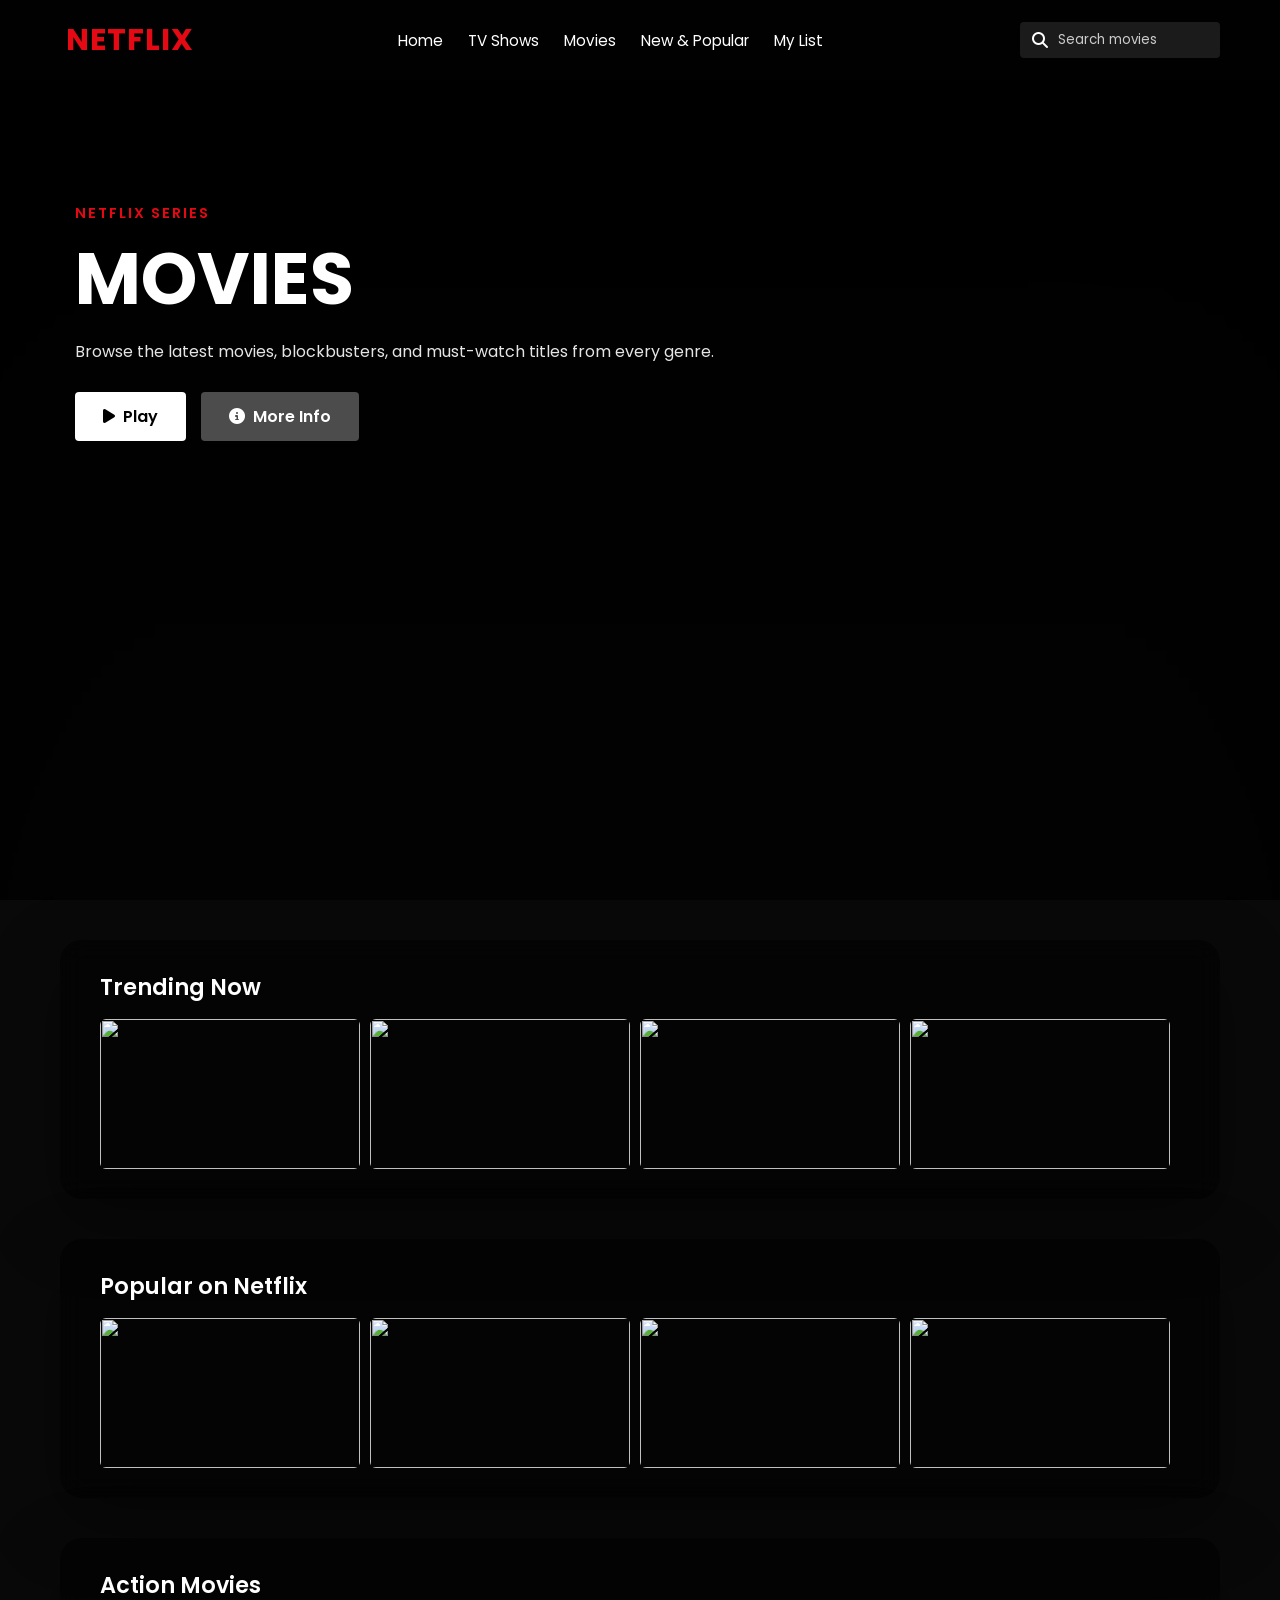
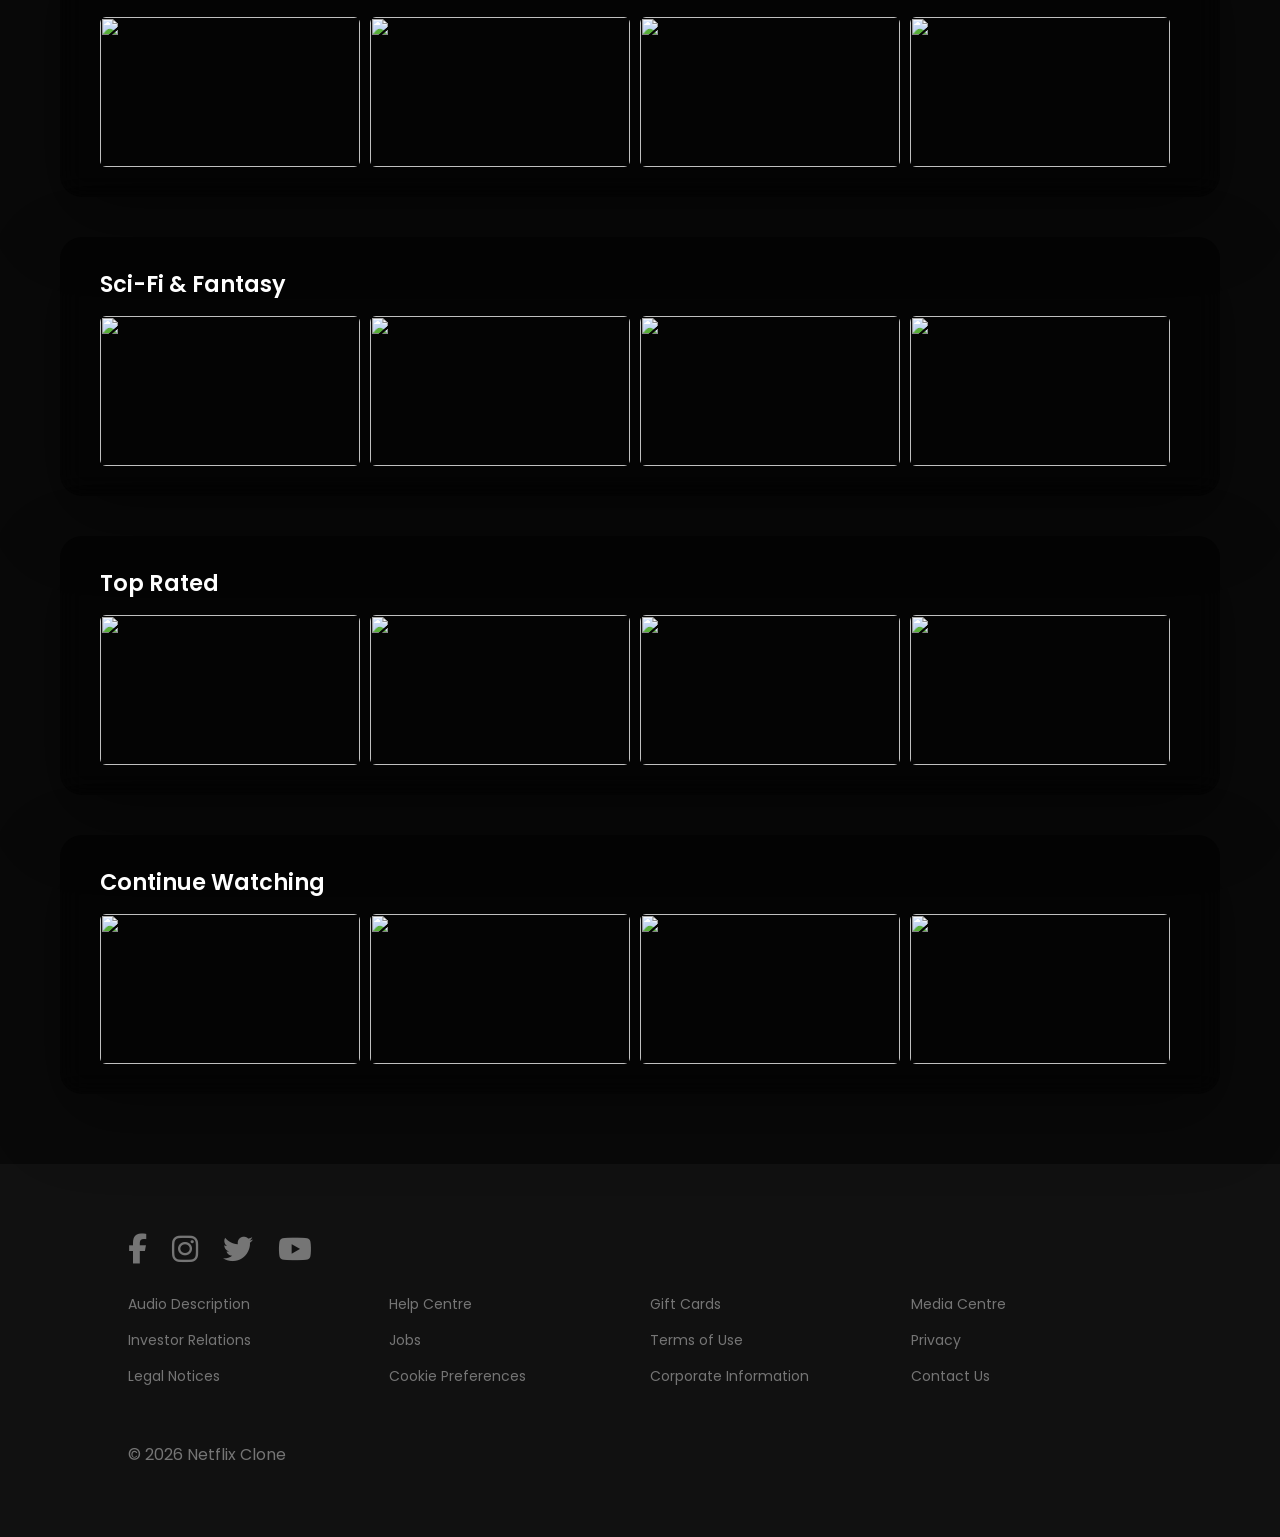
==== movies.html @ 44787efb "Commit" ====
<!DOCTYPE html>
<html lang="en">

<head>

<meta charset="UTF-8">
<meta name="viewport" content="width=device-width, initial-scale=1.0">

<title>TV Shows - Netflix</title>

<link rel="stylesheet" href="css/style.css">
<link rel="stylesheet" href="css/navbar.css">
<link rel="stylesheet" href="css/hero.css">
<link rel="stylesheet" href="css/carousel.css">
<link rel="stylesheet" href="css/footer.css">
<link rel="stylesheet" href="css/responsive.css">
<link rel="preconnect" href="https://fonts.googleapis.com">
<link rel="preconnect" href="https://fonts.gstatic.com" crossorigin>
<link href="https://fonts.googleapis.com/css2?family=Poppins:wght@300;400;500;600;700;800&display=swap" rel="stylesheet">
<link rel="stylesheet" href="https://cdnjs.cloudflare.com/ajax/libs/font-awesome/6.5.1/css/all.min.css">

</head>

<body>

<header class="navbar">

    <div class="logo">
        <a href="index.html">NETFLIX</a>
    </div>

    <ul class="nav-links">
        <li><a href="index.html">Home</a></li>
        <li><a href="shows.html">TV Shows</a></li>
        <li><a href="movies.html">Movies</a></li>
        <li><a href="new-popular.html">New & Popular</a></li>
        <li><a href="mylist.html">My List</a></li>
    </ul>

    <div class="nav-right">
        <div class="search-box">
            <i class="fas fa-search"></i>
            <input type="text" placeholder="Search movies">
        </div>
        <div class="hamburger" id="hamburger">☰</div>
    </div>

</header>

<div class="mobile-menu" id="mobileMenu">
    <a href="index.html">Home</a>
    <a href="shows.html">TV Shows</a>
    <a href="movies.html">Movies</a>
    <a href="new-popular.html">New & Popular</a>
    <a href="mylist.html">My List</a>
</div>

<section class="hero" id="hero" data-slider="true">

    <div class="hero-overlay"></div>

    <div class="hero-content">

        <span class="hero-tag">NETFLIX SERIES</span>

        <h1>MOVIES</h1>

        <p>Browse the latest movies, blockbusters, and must-watch titles from every genre.</p>

        <div class="hero-buttons">
            <button class="play-btn"><i class="fa-solid fa-play"></i>Play</button>
            <button class="info-btn"><i class="fa-solid fa-circle-info"></i>More Info</button>
        </div>

    </div>

</section>

<main id="sections"></main>

<footer class="footer">

<div class="footer-social">

<i class="fab fa-facebook-f"></i>
<i class="fab fa-instagram"></i>
<i class="fab fa-twitter"></i>
<i class="fab fa-youtube"></i>

</div>

<div class="footer-links">

<div>
<a href="#">Audio Description</a>
<a href="#">Investor Relations</a>
<a href="#">Legal Notices</a>
</div>

<div>
<a href="#">Help Centre</a>
<a href="#">Jobs</a>
<a href="#">Cookie Preferences</a>
</div>

<div>
<a href="#">Gift Cards</a>
<a href="#">Terms of Use</a>
<a href="#">Corporate Information</a>
</div>

<div>
<a href="#">Media Centre</a>
<a href="#">Privacy</a>
<a href="#">Contact Us</a>
</div>

</div>

<p>© 2026 Netflix Clone</p>

</footer>

<script src="js/pageData.js"></script>
<script src="js/carousel.js"></script>

</body>
</html>
---- css/style.css ----
/* =========================
GLOBAL RESET
========================= */

*{
    margin:0;
    padding:0;
    box-sizing:border-box;
    font-family:'Poppins',sans-serif;
}

html{
    scroll-behavior:smooth;
}

body{
    background:#090909;
    color:white;
    overflow-x:hidden;
    /* keep body padding equal to navbar height so there is no gap below the fixed nav */
    padding-top:80px;
}

/* =========================
ROOT VARIABLES
========================= */

:root{

    --netflix-red:#e50914;

    --black:#000000;

    --dark:#141414;

    --gray:#808080;

    --light-gray:#b3b3b3;

    --white:#ffffff;

}

/* =========================
COMMON BUTTONS
========================= */

button{
    border:none;
    cursor:pointer;
    transition:0.3s;
}

button:hover{
    opacity:0.9;
}

/* =========================
LINKS
========================= */

a{
    text-decoration:none;
    color:white;
}

/* =========================
LISTS
========================= */

ul{
    list-style:none;
}

/* =========================
IMAGES
========================= */

img{
    max-width:100%;
    display:block;
}

/* =========================
MAIN CONTENT
========================= */

main{
    position:relative;
    z-index:2;
}

/* =========================
FOOTER
========================= */

/* =========================
FOOTER
========================= */

.footer{
    background:#111;
    color:#757575;
    padding:70px 0 40px;
    margin-top:70px;
}

.footer-container{
    max-width:1000px;
    margin:0 auto;
    padding:0 40px;
}

.social-icons{
    display:flex;
    gap:25px;
    margin-bottom:35px;
}

.social-icons a{
    color:#fff;
    font-size:1.6rem;
    transition:.3s;
}

.social-icons a:hover{
    color:#e50914;
}

.footer-links{
    display:grid;
    grid-template-columns:repeat(4,1fr);
    gap:40px;
}

.footer-column{
    display:flex;
    flex-direction:column;
    gap:18px;
}

.footer-column a{
    color:#757575;
    text-decoration:none;
    font-size:0.9rem;
    transition:.3s;
}

.footer-column a:hover{
    color:#fff;
    text-decoration:underline;
}

.copyright{
    margin-top:45px;
    font-size:0.85rem;
    color:#757575;
}

/* =========================
RESPONSIVE FOOTER
========================= */

@media(max-width:768px){

    .footer-links{
        grid-template-columns:repeat(2,1fr);
        gap:25px;
    }

    .social-icons{
        justify-content:center;
    }

    .copyright{
        text-align:center;
    }

}

@media(max-width:480px){

    .footer-links{
        grid-template-columns:1fr;
    }

    .footer-container{
        padding:0 25px;
    }

}

/* =========================
SCROLLBAR
========================= */

::-webkit-scrollbar{
    width:8px;
}

::-webkit-scrollbar-track{
    background:#111;
}

::-webkit-scrollbar-thumb{
    background:#333;
    border-radius:20px;
}

::-webkit-scrollbar-thumb:hover{
    background:#555;
}
---- css/navbar.css ----
/* =========================
NAVBAR
========================= */

.navbar{

    position:fixed;

    top:0;
    left:0;

    width:100%;

    height:80px;

    padding:0 60px;

    display:flex;

    justify-content:space-between;

    align-items:center;

    z-index:1000;

    background:rgba(0,0,0,0.88);

    transition:0.3s ease;

}

/* Added by JS on scroll */

.navbar.scrolled{

    background:#000;

    box-shadow:0 2px 15px rgba(0,0,0,0.6);

}

/* =========================
LOGO
========================= */

.logo a{

    color:#e50914;

    font-size:1.9rem;

    font-weight:700;

    letter-spacing:1px;

    /* Make the logo fit the navbar height exactly to avoid overlap */
    display:inline-block;
    height:80px;
    line-height:80px;
    vertical-align:middle;
    padding:0 6px;
    box-sizing:border-box;

}

/* =========================
NAV LINKS
========================= */

.nav-links{

    display:flex;

    gap:25px;

    align-items:center;

}

.nav-links a{

    color:white;

    font-size:0.95rem;

    transition:0.3s;

}

.nav-links a:hover{

    color:#b3b3b3;

}

/* =========================
RIGHT SECTION
========================= */

.nav-right{

    display:flex;

    align-items:center;

    gap:20px;

}

/* =========================
SEARCH BOX
========================= */

.search-box{

    display:flex;

    align-items:center;

    gap:10px;

    background:rgba(255,255,255,0.1);

    padding:8px 12px;

    border-radius:4px;

}

.search-box i{

    color:white;

}

.search-box input{

    background:none;

    border:none;

    outline:none;

    color:white;

    width:150px;

}

.search-box input::placeholder{

    color:#ccc;

}

/* =========================
PROFILE
========================= */

.profile{

    position:relative;

    cursor:pointer;

}

.profile img{

    width:40px;

    height:40px;

    border-radius:4px;

}

/* =========================
DROPDOWN
========================= */

.dropdown{

    position:absolute;

    right:0;

    top:55px;

    width:150px;

    background:#181818;

    border-radius:4px;

    overflow:hidden;

    display:none;

}

.dropdown p{

    padding:12px 15px;

    cursor:pointer;

    transition:0.3s;

}

.dropdown p:hover{

    background:#333;

}

.profile:hover .dropdown{

    display:block;

}

/* =========================
HAMBURGER
========================= */

.hamburger{

    display:none;

    flex-direction:column;

    gap:5px;

    cursor:pointer;

}

.hamburger span{

    width:25px;

    height:3px;

    background:white;

    border-radius:10px;

}

/* =========================
MOBILE MENU
========================= */

.mobile-menu{

    position:fixed;

    top:80px;

    left:0;

    width:100%;

    background:#000;

    display:flex;

    flex-direction:column;

    overflow:hidden;

    max-height:0;

    transition:0.3s ease;

    z-index:999;

}

.mobile-menu.show{

    max-height:400px;

}

.mobile-menu a{

    padding:16px 24px;

    border-bottom:1px solid rgba(255,255,255,0.1);

}

.mobile-menu a:hover{

    background:#111;

}
---- css/hero.css ----
/* =========================
HERO SECTION
========================= */

.hero{

    position:relative;

    width:100%;

    min-height:calc(100vh - 80px);

    display:flex;

    align-items:flex-start;

    justify-content:flex-start;

    padding:90px 40px 60px;

    /* create a local stacking context so hero elements don't bleed into other sections */
    z-index:20;
    transform:translateZ(0);
    background-image:
        linear-gradient(
            rgba(0,0,0,0.94),
            rgba(0,0,0,0.70)
        ),
        url("https://images.unsplash.com/photo-1489599849927-2ee91cede3ba?auto=format&fit=crop&w=1920&q=80");
    background-size:cover;
    background-position:center;
    background-repeat:no-repeat;
    box-shadow: inset 0 120px 180px rgba(0,0,0,0.55);

}

/* =========================
CONTENT
========================= */

.hero-content{

    position:relative;

    z-index:3;

    max-width:650px;

}

/* left-align hero content for section pages */
.hero-content{
    margin-left:35px;
    padding-top:30px;
    max-width:720px;
}

/* =========================
TAG
========================= */

.hero-tag{

    display:inline-block;

    color:#e50914;

    font-size:0.9rem;

    font-weight:600;

    letter-spacing:2px;

    margin-bottom:15px;

}

/* =========================
TITLE
========================= */

.hero-content h1{

    font-size:4.5rem;

    font-weight:700;

    margin-bottom:20px;

    line-height:1.1;

}

/* =========================
DESCRIPTION
========================= */

.hero-content p{

    font-size:1rem;

    line-height:1.8;

    color:#e5e5e5;

    margin-bottom:25px;

}

/* =========================
BUTTONS
========================= */

.hero-buttons{

    display:flex;

    gap:15px;

}

/* =========================
PLAY BUTTON
========================= */

.play-btn{

    background:white;

    color:black;

    padding:12px 28px;

    border-radius:4px;

    font-size:1rem;

    font-weight:600;

}

.play-btn:hover{

    background:#ddd;

}

/* =========================
INFO BUTTON
========================= */

.info-btn{

    background:rgba(109,109,110,0.7);

    color:white;

    padding:12px 28px;

    border-radius:4px;

    font-size:1rem;

    font-weight:600;

}

.info-btn:hover{

    background:rgba(109,109,110,0.5);

}

/* =========================
BUTTON ICONS
========================= */

.play-btn i,
.info-btn i{

    margin-right:8px;

}
/* =========================
HERO SLIDER TRANSITION
========================= */

.hero{
    transition:
    background-image 1s ease-in-out;
}

.page-banner{
    min-height:calc(100vh - 80px);
    display:flex;
    align-items:flex-end;
    padding:180px 60px 40px;
    color:#ffffff;
}
---- css/carousel.css ----
/* =========================
MOVIE SECTIONS
========================= */

.movie-section{

    padding:20px 60px;

    margin-top:10px;

}

.movie-section h2{

    font-size:1.4rem;

    margin-bottom:15px;

    font-weight:600;

}

/* =========================
CAROUSEL WRAPPER
========================= */

.carousel-wrapper{

    position:relative;

}

/* =========================
CAROUSEL
========================= */

.carousel{

    display:flex;

    gap:10px;

    overflow-x:auto;

    scroll-behavior:smooth;

    scrollbar-width:none;

}

.carousel::-webkit-scrollbar{

    display:none;

}

/* =========================
MOVIE CARD
========================= */

.card{

    position:relative;

    min-width:260px;

    height:150px;

    border-radius:6px;

    overflow:hidden;

    cursor:pointer;

    transition:0.3s ease;

    flex-shrink:0;

}

.card img{

    width:100%;

    height:100%;

    object-fit:cover;

}

/* =========================
NETFLIX HOVER EFFECT
========================= */

.card:hover{

    transform:scale(1.12);

    z-index:20;

    box-shadow:
    0 10px 30px rgba(0,0,0,0.8);

}

/* =========================
MOVIE TITLE OVERLAY
========================= */

.movie-title{

    position:absolute;

    bottom:0;

    left:0;

    width:100%;

    padding:12px;

    background:
    linear-gradient(
        transparent,
        rgba(0,0,0,0.95)
    );

    font-size:0.9rem;

    font-weight:600;

    opacity:0;

    transition:0.3s ease;

}

.card:hover .movie-title{

    opacity:1;

}

/* =========================
SCROLL BUTTONS
========================= */

.scroll-btn{

    position:absolute;

    top:0;

    width:55px;

    height:100%;

    border:none;

    color:white;

    font-size:2rem;

    background:
    rgba(0,0,0,0.6);

    cursor:pointer;

    z-index:30;

    opacity:0;

    transition:0.3s ease;

}

.carousel-wrapper:hover .scroll-btn{

    opacity:1;

}

/* =========================
LEFT BUTTON
========================= */

.left{

    left:0;

}

/* =========================
RIGHT BUTTON
========================= */

.right{

    right:0;

}

/* =========================
BUTTON HOVER
========================= */

.scroll-btn:hover{

    background:
    rgba(0,0,0,0.9);

}

/* =========================
MOVIE CONTAINER
========================= */

#movie-sections{

    /* ensure movie sections flow after the hero, avoid pulling them upward */
    margin-top:0;

    position:relative;

    z-index:5;

    background:#060606;
    padding-bottom:80px;

}

.movie-section{
    /* add extra spacing between rows to avoid visual collisions during scroll */
    margin:40px 60px;
    padding:30px 40px;
    background:rgba(0,0,0,0.55);
    border-radius:22px;
    backdrop-filter: blur(12px);
    box-shadow:0 24px 70px rgba(0,0,0,0.35);
}
---- css/footer.css ----
.footer{

padding:70px 10%;
background:#111;
color:#757575;

}

.footer-social{

display:flex;
gap:25px;
font-size:30px;
margin-bottom:30px;

}

.footer-links{

display:grid;
grid-template-columns:repeat(4,1fr);
gap:20px;

}

.footer-links div{

display:flex;
flex-direction:column;

}

.footer-links a{

color:#757575;
text-decoration:none;
margin-bottom:15px;
font-size:14px;

}

.footer-links a:hover{

text-decoration:underline;

}

.footer p{

margin-top:40px;

}
---- css/responsive.css ----
/* =========================
LARGE LAPTOPS
========================= */

@media(max-width:1200px){

    .navbar{
        padding:0 40px;
    }

    .hero{
        padding:0 40px;
    }

    .movie-section{
        padding:20px 40px;
    }

    .card{
        min-width:240px;
        height:140px;
    }

}

/* =========================
LAPTOPS
========================= */

@media(max-width:992px){

    .hero-content h1{
        font-size:3.5rem;
    }

    .hero-content p{
        max-width:550px;
    }

    .card{
        min-width:220px;
        height:130px;
    }

}

/* Remove the left offset on narrower screens so hero centers correctly */
@media(max-width:992px){
    .hero{
        padding:120px 40px 40px;
    }
    .hero-content{
        margin-left:0;
        max-width:90%;
        padding-top:0;
    }
}

/* =========================
TABLETS
========================= */

@media(max-width:768px){

    /* NAVBAR */

    .nav-links{
        display:none;
    }

    .search-box{
        display:none;
    }

    .hamburger{
        display:flex;
    }

    .navbar{
        padding:0 20px;
    }

    /* HERO */

    .hero{
        padding:120px 20px 40px;
    }

    .hero-content{
        max-width:90%;
        margin-left:0;
    }

    .hero-content h1{
        font-size:3rem;
    }

    .hero-content p{
        font-size:0.95rem;
    }

    /* CAROUSEL */

    .movie-section{
        padding:20px;
    }

    .card{
        min-width:200px;
        height:120px;
    }

    .scroll-btn{
        width:45px;
    }

}

/* =========================
MOBILE
========================= */

@media(max-width:576px){

    .logo a{
        font-size:1.6rem;
    }

    .hero-content h1{
        font-size:2.4rem;
    }

    .hero-content p{
        font-size:0.9rem;
        line-height:1.6;
    }

    .hero-buttons{
        flex-wrap:wrap;
    }

    .play-btn,
    .info-btn{
        padding:10px 20px;
        font-size:0.9rem;
    }

    .card{
        min-width:180px;
        height:110px;
    }

}

/* =========================
SMALL MOBILE
========================= */

@media(max-width:400px){

    .navbar{
        height:70px;
    }

    .mobile-menu{
        top:70px;
    }

    .hero-content h1{
        font-size:2rem;
    }

    .hero-tag{
        font-size:0.8rem;
    }

    .card{
        min-width:160px;
        height:100px;
    }

    .movie-section h2{
        font-size:1.1rem;
    }

}
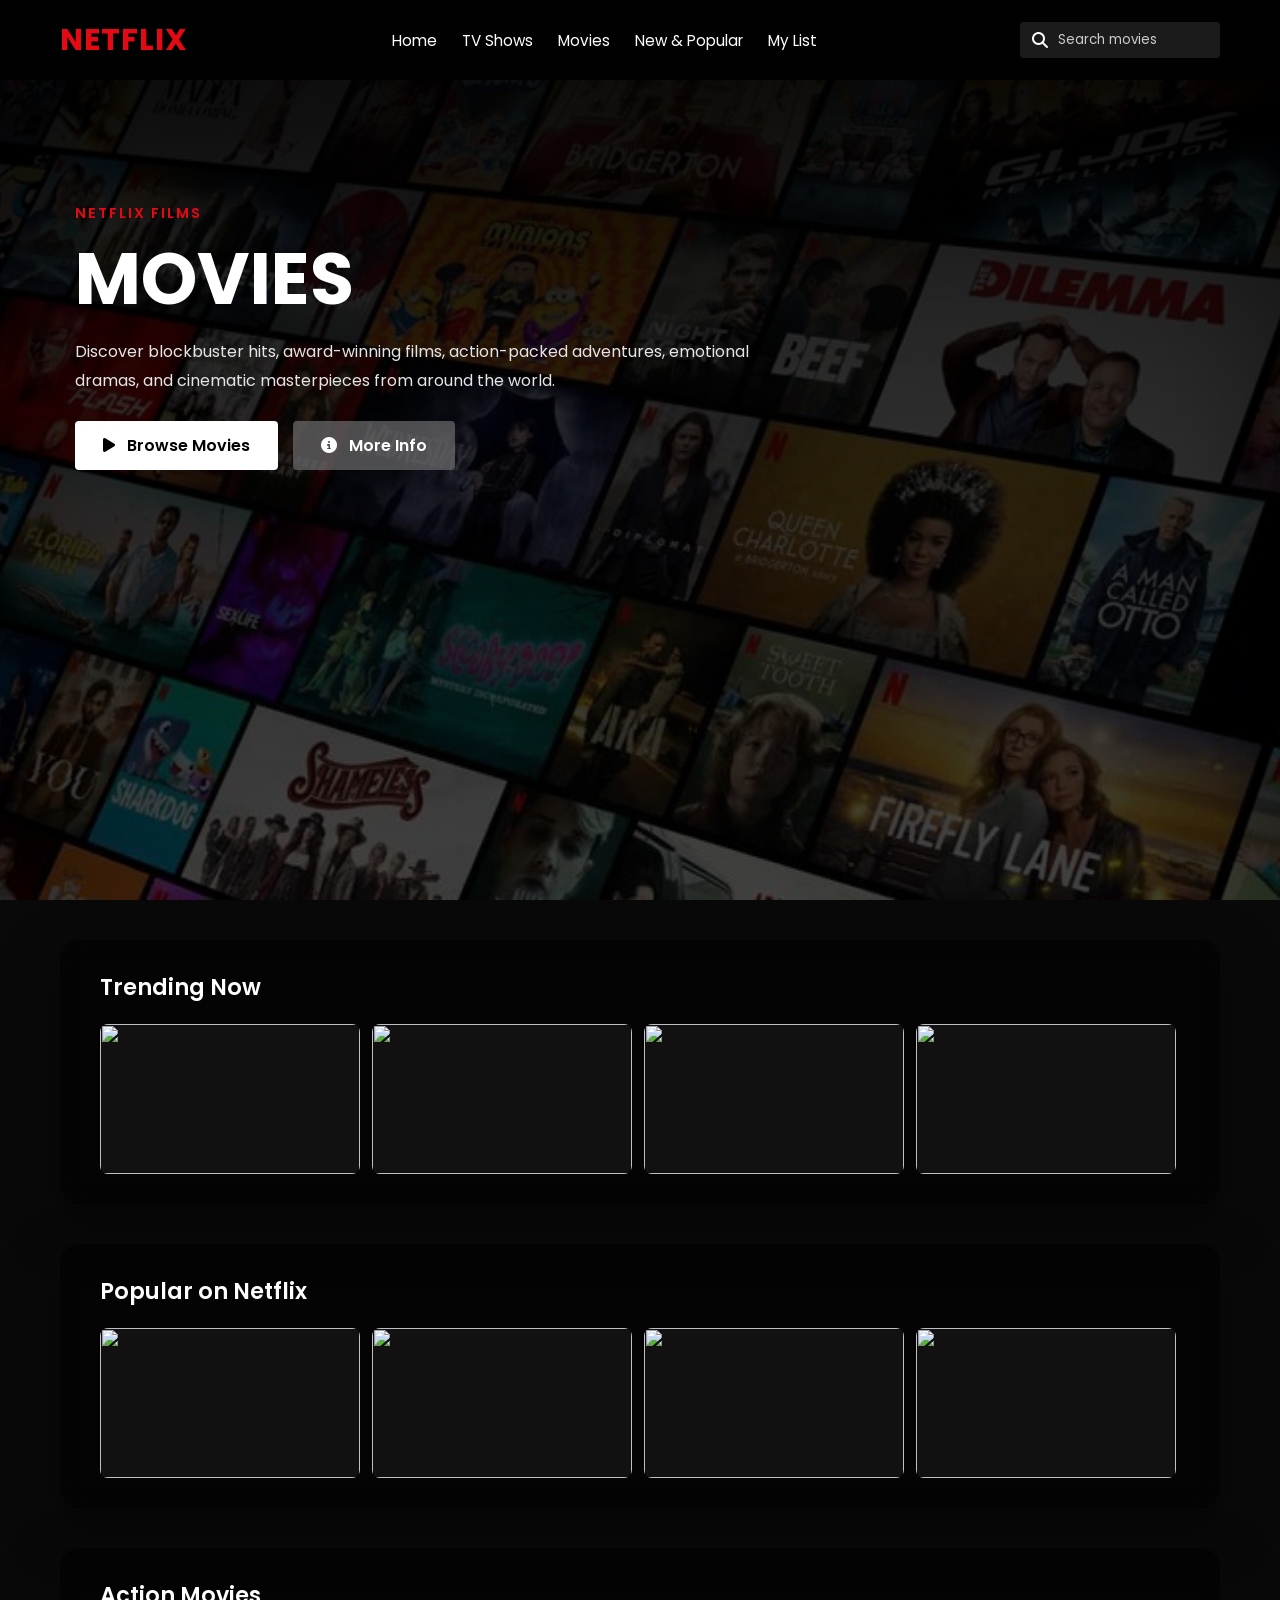
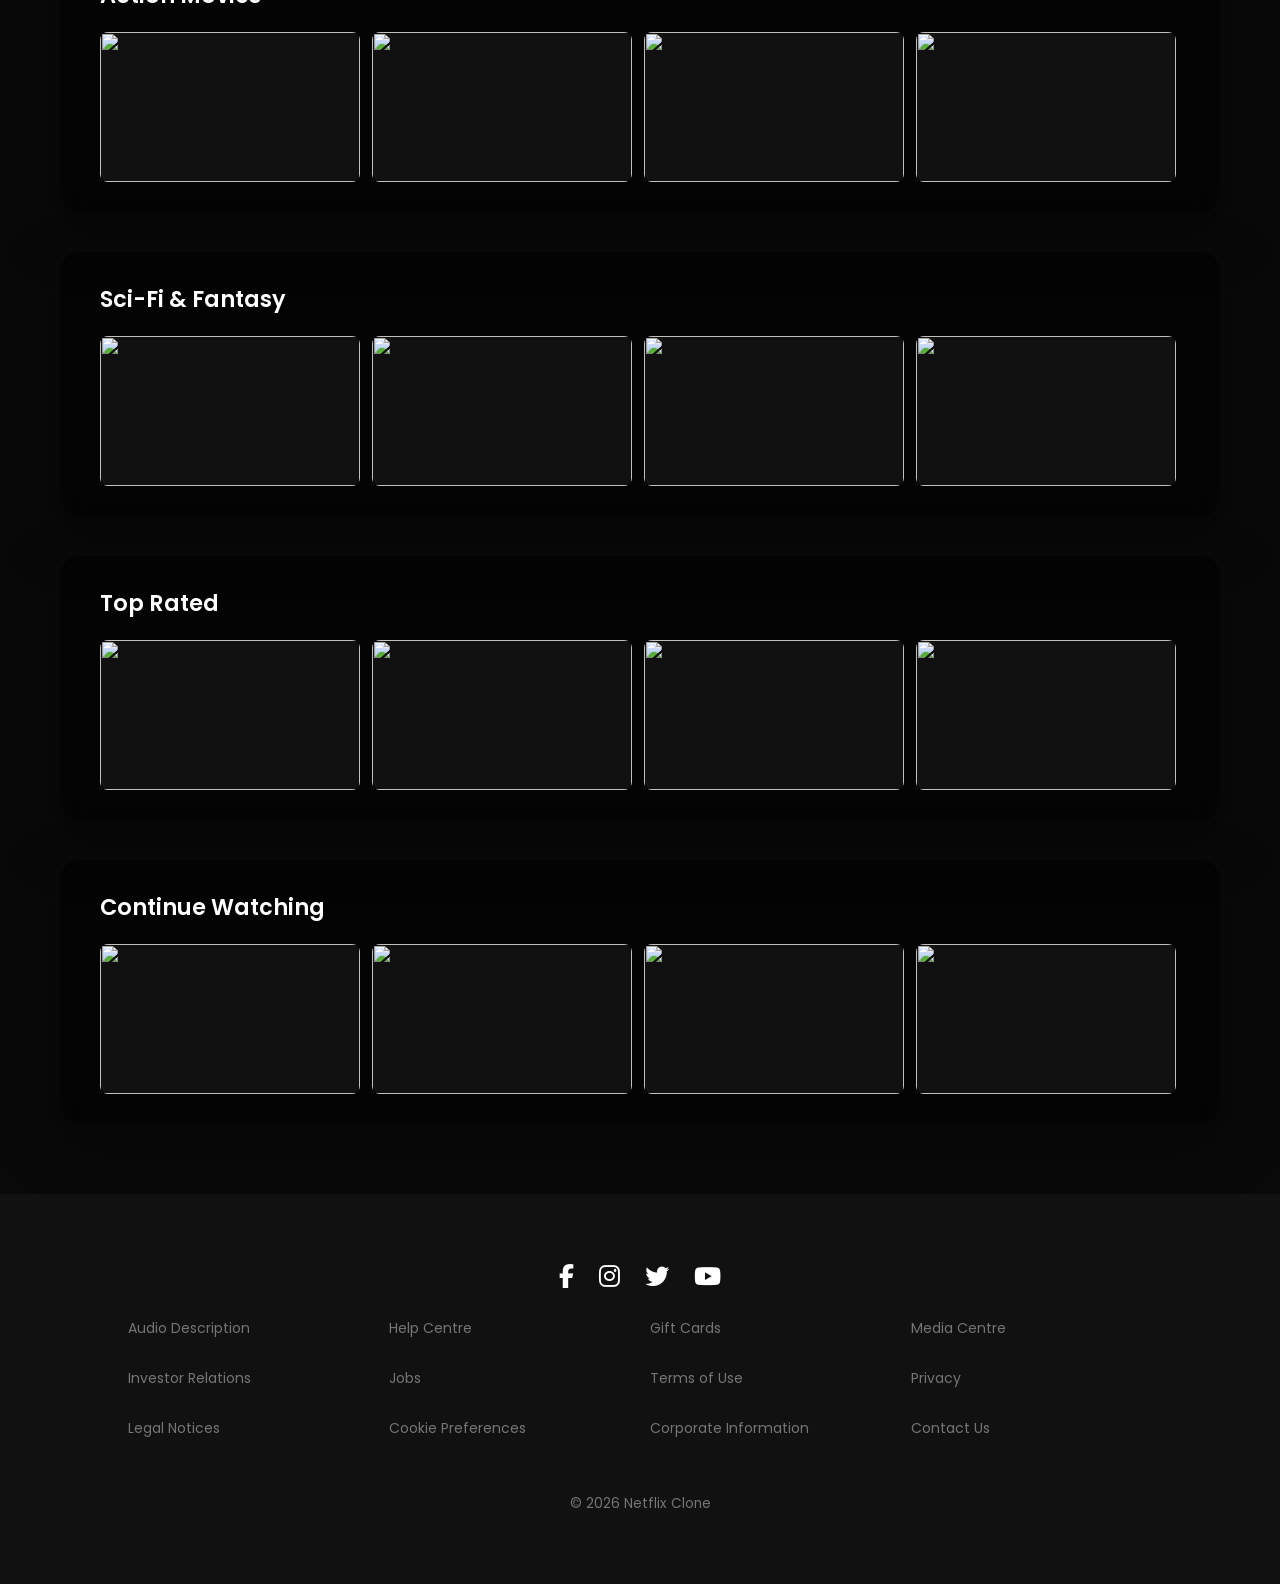
==== commit f6b5ed69: "Commit" ====
--- a/movies.html
+++ b/movies.html
@@ -54,22 +54,42 @@
     <a href="new-popular.html">New & Popular</a>
     <a href="mylist.html">My List</a>
 </div>
-
-<section class="hero" id="hero" data-slider="true">
-
-    <div class="hero-overlay"></div>
+<section
+    class="hero"
+    id="hero"
+    style="
+    background-image:
+    linear-gradient(
+        rgba(0,0,0,.85),
+        rgba(0,0,0,.65)
+    ),
+    url('images/movies-banner.jpg');
+">
 
     <div class="hero-content">
 
-        <span class="hero-tag">NETFLIX SERIES</span>
+        <span class="hero-tag">NETFLIX FILMS</span>
 
         <h1>MOVIES</h1>
 
-        <p>Browse the latest movies, blockbusters, and must-watch titles from every genre.</p>
+        <p>
+            Discover blockbuster hits, award-winning films,
+            action-packed adventures, emotional dramas,
+            and cinematic masterpieces from around the world.
+        </p>
 
         <div class="hero-buttons">
-            <button class="play-btn"><i class="fa-solid fa-play"></i>Play</button>
-            <button class="info-btn"><i class="fa-solid fa-circle-info"></i>More Info</button>
+
+            <button class="play-btn">
+                <i class="fa-solid fa-play"></i>
+                Browse Movies
+            </button>
+
+            <button class="info-btn">
+                <i class="fa-solid fa-circle-info"></i>
+                More Info
+            </button>
+
         </div>
 
     </div>
@@ -123,6 +143,6 @@
 
 <script src="js/pageData.js"></script>
 <script src="js/carousel.js"></script>
-
+<script src="js/app.js"></script>
 </body>
 </html>
--- a/css/style.css
+++ b/css/style.css
@@ -9,204 +9,290 @@
     font-family:'Poppins',sans-serif;
 }
 
+:root{
+
+    --netflix-red:#e50914;
+
+    --black:#000000;
+
+    --dark:#141414;
+
+    --gray:#808080;
+
+    --light-gray:#b3b3b3;
+
+    --white:#ffffff;
+
+}
+
+/* =========================
+HTML & BODY
+========================= */
+
 html{
+
     scroll-behavior:smooth;
+
 }
 
 body{
+
     background:#090909;
-    color:white;
+
+    color:white;
+
     overflow-x:hidden;
-    /* keep body padding equal to navbar height so there is no gap below the fixed nav */
+
     padding-top:80px;
-}
-
-/* =========================
-ROOT VARIABLES
-========================= */
-
-:root{
-
-    --netflix-red:#e50914;
-
-    --black:#000000;
-
-    --dark:#141414;
-
-    --gray:#808080;
-
-    --light-gray:#b3b3b3;
-
-    --white:#ffffff;
-
-}
-
-/* =========================
-COMMON BUTTONS
-========================= */
+
+    min-height:100vh;
+
+}
+
+/* =========================
+COMMON ELEMENTS
+========================= */
+
+a{
+
+    text-decoration:none;
+
+    color:white;
+
+}
+
+ul{
+
+    list-style:none;
+
+}
+
+img{
+
+    max-width:100%;
+
+    display:block;
+
+}
 
 button{
+
     border:none;
+
     cursor:pointer;
-    transition:0.3s;
+
+    transition:0.3s ease;
+
 }
 
 button:hover{
+
     opacity:0.9;
-}
-
-/* =========================
-LINKS
-========================= */
-
-a{
-    text-decoration:none;
-    color:white;
-}
-
-/* =========================
-LISTS
-========================= */
-
-ul{
-    list-style:none;
-}
-
-/* =========================
-IMAGES
-========================= */
-
-img{
-    max-width:100%;
-    display:block;
-}
-
-/* =========================
-MAIN CONTENT
-========================= */
+
+}
 
 main{
+
     position:relative;
+
     z-index:2;
+
 }
 
 /* =========================
 FOOTER
 ========================= */
 
-/* =========================
-FOOTER
-========================= */
-
 .footer{
+
     background:#111;
+
     color:#757575;
-    padding:70px 0 40px;
+
+    padding:70px 40px 40px;
+
     margin-top:70px;
-}
-
-.footer-container{
-    max-width:1000px;
-    margin:0 auto;
-    padding:0 40px;
-}
-
-.social-icons{
+
+}
+
+.footer-social{
+
     display:flex;
+
     gap:25px;
+
+    justify-content:center;
+
     margin-bottom:35px;
-}
-
-.social-icons a{
-    color:#fff;
-    font-size:1.6rem;
-    transition:.3s;
-}
-
-.social-icons a:hover{
-    color:#e50914;
+
+}
+
+.footer-social i{
+
+    font-size:1.5rem;
+
+    color:white;
+
+    cursor:pointer;
+
+    transition:0.3s ease;
+
+}
+
+.footer-social i:hover{
+
+    color:var(--netflix-red);
+
 }
 
 .footer-links{
+
     display:grid;
+
     grid-template-columns:repeat(4,1fr);
-    gap:40px;
-}
-
-.footer-column{
+
+    gap:30px;
+
+    max-width:1200px;
+
+    margin:0 auto 30px auto;
+
+}
+
+.footer-links div{
+
     display:flex;
+
     flex-direction:column;
-    gap:18px;
-}
-
-.footer-column a{
+
+    gap:14px;
+
+}
+
+.footer-links a{
+
     color:#757575;
-    text-decoration:none;
+
     font-size:0.9rem;
-    transition:.3s;
-}
-
-.footer-column a:hover{
-    color:#fff;
+
+    transition:0.3s ease;
+
+}
+
+.footer-links a:hover{
+
+    color:white;
+
     text-decoration:underline;
-}
-
-.copyright{
-    margin-top:45px;
+
+}
+
+.footer p{
+
+    text-align:center;
+
     font-size:0.85rem;
+
     color:#757575;
-}
-
-/* =========================
-RESPONSIVE FOOTER
+
+}
+
+/* =========================
+SCROLLBAR
+========================= */
+
+::-webkit-scrollbar{
+
+    width:8px;
+
+}
+
+::-webkit-scrollbar-track{
+
+    background:#111;
+
+}
+
+::-webkit-scrollbar-thumb{
+
+    background:#333;
+
+    border-radius:20px;
+
+}
+
+::-webkit-scrollbar-thumb:hover{
+
+    background:#555;
+
+}
+
+/* =========================
+TABLET
+========================= */
+
+@media(max-width:992px){
+
+    .footer-links{
+
+        grid-template-columns:repeat(2,1fr);
+
+    }
+
+}
+
+/* =========================
+MOBILE
 ========================= */
 
 @media(max-width:768px){
 
+    body{
+
+        padding-top:70px;
+
+    }
+
+    .footer{
+
+        padding:50px 20px 30px;
+
+    }
+
     .footer-links{
+
         grid-template-columns:repeat(2,1fr);
-        gap:25px;
-    }
-
-    .social-icons{
-        justify-content:center;
-    }
-
-    .copyright{
+
+        gap:20px;
+
+    }
+
+    .footer-social{
+
+        gap:20px;
+
+    }
+
+}
+
+/* =========================
+SMALL MOBILE
+========================= */
+
+@media(max-width:480px){
+
+    .footer-links{
+
+        grid-template-columns:1fr;
+
         text-align:center;
-    }
-
-}
-
-@media(max-width:480px){
-
-    .footer-links{
-        grid-template-columns:1fr;
-    }
-
-    .footer-container{
-        padding:0 25px;
-    }
-
-}
-
-/* =========================
-SCROLLBAR
-========================= */
-
-::-webkit-scrollbar{
-    width:8px;
-}
-
-::-webkit-scrollbar-track{
-    background:#111;
-}
-
-::-webkit-scrollbar-thumb{
-    background:#333;
-    border-radius:20px;
-}
-
-::-webkit-scrollbar-thumb:hover{
-    background:#555;
+
+    }
+
+    .footer-links div{
+
+        align-items:center;
+
+    }
+
 }
--- a/css/navbar.css
+++ b/css/navbar.css
@@ -21,280 +21,378 @@
 
     align-items:center;
 
+    background:rgba(0,0,0,0.88);
+
+    transition:0.3s ease;
+
     z-index:1000;
 
-    background:rgba(0,0,0,0.88);
+    box-sizing:border-box;
+
+}
+
+.navbar.scrolled{
+
+    background:#000;
+
+    box-shadow:0 2px 15px rgba(0,0,0,0.6);
+
+}
+
+/* =========================
+LOGO
+========================= */
+
+.logo{
+
+    display:flex;
+
+    align-items:center;
+
+}
+
+.logo a{
+
+    color:#e50914;
+
+    font-size:1.9rem;
+
+    font-weight:700;
+
+    letter-spacing:1px;
+
+    text-decoration:none;
+
+    height:80px;
+
+    line-height:80px;
+
+    display:block;
+
+}
+
+/* =========================
+NAV LINKS
+========================= */
+
+.nav-links{
+
+    display:flex;
+
+    align-items:center;
+
+    gap:25px;
+
+    list-style:none;
+
+}
+
+.nav-links a{
+
+    color:white;
+
+    text-decoration:none;
+
+    font-size:0.95rem;
 
     transition:0.3s ease;
 
 }
 
-/* Added by JS on scroll */
-
-.navbar.scrolled{
+.nav-links a:hover{
+
+    color:#b3b3b3;
+
+}
+
+/* =========================
+RIGHT SECTION
+========================= */
+
+.nav-right{
+
+    display:flex;
+
+    align-items:center;
+
+    gap:20px;
+
+}
+
+/* =========================
+SEARCH BOX
+========================= */
+
+.search-box{
+
+    display:flex;
+
+    align-items:center;
+
+    gap:10px;
+
+    background:rgba(255,255,255,0.1);
+
+    padding:8px 12px;
+
+    border-radius:4px;
+
+}
+
+.search-box i{
+
+    color:white;
+
+}
+
+.search-box input{
+
+    width:150px;
+
+    background:none;
+
+    border:none;
+
+    outline:none;
+
+    color:white;
+
+}
+
+.search-box input::placeholder{
+
+    color:#cccccc;
+
+}
+
+/* =========================
+PROFILE
+========================= */
+
+.profile{
+
+    position:relative;
+
+    cursor:pointer;
+
+}
+
+.profile img{
+
+    width:40px;
+
+    height:40px;
+
+    border-radius:4px;
+
+}
+
+/* =========================
+DROPDOWN
+========================= */
+
+.dropdown{
+
+    position:absolute;
+
+    top:55px;
+
+    right:0;
+
+    width:150px;
+
+    background:#181818;
+
+    border-radius:4px;
+
+    overflow:hidden;
+
+    display:none;
+
+}
+
+.dropdown p{
+
+    padding:12px 15px;
+
+    cursor:pointer;
+
+    transition:0.3s ease;
+
+}
+
+.dropdown p:hover{
+
+    background:#333;
+
+}
+
+.profile:hover .dropdown{
+
+    display:block;
+
+}
+
+/* =========================
+HAMBURGER
+========================= */
+
+.hamburger{
+
+    display:none;
+
+    align-items:center;
+
+    justify-content:center;
+
+    color:white;
+
+    font-size:32px;
+
+    cursor:pointer;
+
+    user-select:none;
+
+    z-index:3000;
+
+}
+
+/* =========================
+MOBILE MENU
+========================= */
+
+.mobile-menu{
+
+    position:fixed;
+
+    top:80px;
+
+    left:0;
+
+    width:100%;
 
     background:#000;
 
-    box-shadow:0 2px 15px rgba(0,0,0,0.6);
-
-}
-
-/* =========================
-LOGO
-========================= */
-
-.logo a{
-
-    color:#e50914;
-
-    font-size:1.9rem;
-
-    font-weight:700;
-
-    letter-spacing:1px;
-
-    /* Make the logo fit the navbar height exactly to avoid overlap */
-    display:inline-block;
-    height:80px;
-    line-height:80px;
-    vertical-align:middle;
-    padding:0 6px;
-    box-sizing:border-box;
-
-}
-
-/* =========================
-NAV LINKS
-========================= */
-
-.nav-links{
-
-    display:flex;
-
-    gap:25px;
-
-    align-items:center;
-
-}
-
-.nav-links a{
-
-    color:white;
-
-    font-size:0.95rem;
-
-    transition:0.3s;
-
-}
-
-.nav-links a:hover{
-
-    color:#b3b3b3;
-
-}
-
-/* =========================
-RIGHT SECTION
-========================= */
-
-.nav-right{
-
-    display:flex;
-
-    align-items:center;
-
-    gap:20px;
-
-}
-
-/* =========================
-SEARCH BOX
-========================= */
-
-.search-box{
-
-    display:flex;
-
-    align-items:center;
-
-    gap:10px;
-
-    background:rgba(255,255,255,0.1);
-
-    padding:8px 12px;
-
-    border-radius:4px;
-
-}
-
-.search-box i{
-
-    color:white;
-
-}
-
-.search-box input{
-
-    background:none;
-
-    border:none;
-
-    outline:none;
-
-    color:white;
-
-    width:150px;
-
-}
-
-.search-box input::placeholder{
-
-    color:#ccc;
-
-}
-
-/* =========================
-PROFILE
-========================= */
-
-.profile{
-
-    position:relative;
-
-    cursor:pointer;
-
-}
-
-.profile img{
-
-    width:40px;
-
-    height:40px;
-
-    border-radius:4px;
-
-}
-
-/* =========================
-DROPDOWN
-========================= */
-
-.dropdown{
-
-    position:absolute;
-
-    right:0;
-
-    top:55px;
-
-    width:150px;
-
-    background:#181818;
-
-    border-radius:4px;
+    display:flex;
+
+    flex-direction:column;
+
+    max-height:0;
 
     overflow:hidden;
 
-    display:none;
-
-}
-
-.dropdown p{
-
-    padding:12px 15px;
-
-    cursor:pointer;
-
-    transition:0.3s;
-
-}
-
-.dropdown p:hover{
-
-    background:#333;
-
-}
-
-.profile:hover .dropdown{
-
-    display:block;
-
-}
-
-/* =========================
-HAMBURGER
-========================= */
-
-.hamburger{
-
-    display:none;
-
-    flex-direction:column;
-
-    gap:5px;
-
-    cursor:pointer;
-
-}
-
-.hamburger span{
-
-    width:25px;
-
-    height:3px;
-
-    background:white;
-
-    border-radius:10px;
-
-}
-
-/* =========================
-MOBILE MENU
-========================= */
-
-.mobile-menu{
-
-    position:fixed;
-
-    top:80px;
-
-    left:0;
-
-    width:100%;
-
-    background:#000;
-
-    display:flex;
-
-    flex-direction:column;
-
-    overflow:hidden;
-
-    max-height:0;
+    transition:max-height 0.3s ease;
+
+    z-index:2999;
+
+}
+
+.mobile-menu.show{
+
+    max-height:500px;
+
+}
+
+.mobile-menu a{
+
+    color:white;
+
+    text-decoration:none;
+
+    padding:18px 24px;
+
+    border-bottom:1px solid rgba(255,255,255,0.1);
 
     transition:0.3s ease;
 
-    z-index:999;
-
-}
-
-.mobile-menu.show{
-
-    max-height:400px;
-
-}
-
-.mobile-menu a{
-
-    padding:16px 24px;
-
-    border-bottom:1px solid rgba(255,255,255,0.1);
-
 }
 
 .mobile-menu a:hover{
 
     background:#111;
 
+}
+
+/* =========================
+TABLET
+========================= */
+
+@media(max-width:992px){
+
+    .navbar{
+
+        padding:0 40px;
+
+    }
+
+}
+
+/* =========================
+MOBILE
+========================= */
+
+@media(max-width:768px){
+
+    .navbar{
+
+        height:70px;
+
+        padding:0 15px;
+
+    }
+
+    .logo a{
+
+        height:70px;
+
+        line-height:70px;
+
+        font-size:1.8rem;
+
+    }
+
+    .nav-links{
+
+        display:none;
+
+    }
+
+    .search-box{
+
+        display:none;
+
+    }
+
+    .hamburger{
+
+        display:flex;
+
+    }
+
+    .mobile-menu{
+
+        top:70px;
+
+    }
+
+}
+
+/* =========================
+SMALL MOBILE
+========================= */
+
+@media(max-width:400px){
+
+    .logo a{
+
+        font-size:1.6rem;
+
+    }
+
+    .hamburger{
+
+        font-size:28px;
+
+    }
+
 }
--- a/css/carousel.css
+++ b/css/carousel.css
@@ -1,12 +1,36 @@
 /* =========================
-MOVIE SECTIONS
+MOVIE CONTAINER
+========================= */
+
+#movie-sections{
+
+    position:relative;
+
+    z-index:5;
+
+    background:#060606;
+
+    padding-bottom:80px;
+
+}
+
+/* =========================
+MOVIE SECTION
 ========================= */
 
 .movie-section{
 
-    padding:20px 60px;
-
-    margin-top:10px;
+    margin:40px 60px;
+
+    padding:30px 40px;
+
+    background:rgba(0,0,0,0.55);
+
+    border-radius:20px;
+
+    backdrop-filter:blur(12px);
+
+    box-shadow:0 20px 60px rgba(0,0,0,0.35);
 
 }
 
@@ -14,10 +38,10 @@
 
     font-size:1.4rem;
 
-    margin-bottom:15px;
-
     font-weight:600;
 
+    margin-bottom:20px;
+
 }
 
 /* =========================
@@ -38,7 +62,7 @@
 
     display:flex;
 
-    gap:10px;
+    gap:12px;
 
     overflow-x:auto;
 
@@ -64,9 +88,11 @@
 
     min-width:260px;
 
+    width:260px;
+
     height:150px;
 
-    border-radius:6px;
+    border-radius:8px;
 
     overflow:hidden;
 
@@ -76,6 +102,8 @@
 
     flex-shrink:0;
 
+    background:#111;
+
 }
 
 .card img{
@@ -94,17 +122,17 @@
 
 .card:hover{
 
-    transform:scale(1.12);
+    transform:scale(1.08);
 
     z-index:20;
 
     box-shadow:
-    0 10px 30px rgba(0,0,0,0.8);
-
-}
-
-/* =========================
-MOVIE TITLE OVERLAY
+        0 12px 30px rgba(0,0,0,0.8);
+
+}
+
+/* =========================
+MOVIE TITLE
 ========================= */
 
 .movie-title{
@@ -120,10 +148,10 @@
     padding:12px;
 
     background:
-    linear-gradient(
-        transparent,
-        rgba(0,0,0,0.95)
-    );
+        linear-gradient(
+            transparent,
+            rgba(0,0,0,0.95)
+        );
 
     font-size:0.9rem;
 
@@ -161,8 +189,7 @@
 
     font-size:2rem;
 
-    background:
-    rgba(0,0,0,0.6);
+    background:rgba(0,0,0,0.6);
 
     cursor:pointer;
 
@@ -180,61 +207,128 @@
 
 }
 
-/* =========================
-LEFT BUTTON
-========================= */
-
 .left{
 
     left:0;
 
 }
 
-/* =========================
-RIGHT BUTTON
-========================= */
-
 .right{
 
     right:0;
 
 }
 
-/* =========================
-BUTTON HOVER
-========================= */
-
 .scroll-btn:hover{
 
-    background:
-    rgba(0,0,0,0.9);
-
-}
-
-/* =========================
-MOVIE CONTAINER
-========================= */
-
-#movie-sections{
-
-    /* ensure movie sections flow after the hero, avoid pulling them upward */
-    margin-top:0;
-
-    position:relative;
-
-    z-index:5;
-
-    background:#060606;
-    padding-bottom:80px;
-
-}
-
-.movie-section{
-    /* add extra spacing between rows to avoid visual collisions during scroll */
-    margin:40px 60px;
-    padding:30px 40px;
-    background:rgba(0,0,0,0.55);
-    border-radius:22px;
-    backdrop-filter: blur(12px);
-    box-shadow:0 24px 70px rgba(0,0,0,0.35);
+    background:rgba(0,0,0,0.9);
+
+}
+
+/* =========================
+TABLET
+========================= */
+
+@media(max-width:992px){
+
+    .movie-section{
+
+        margin:30px 30px;
+
+        padding:25px;
+
+    }
+
+    .card{
+
+        min-width:220px;
+
+        width:220px;
+
+        height:130px;
+
+    }
+
+}
+
+/* =========================
+MOBILE
+========================= */
+
+@media(max-width:768px){
+
+    .movie-section{
+
+        margin:20px 15px;
+
+        padding:20px 15px;
+
+        border-radius:15px;
+
+    }
+
+    .movie-section h2{
+
+        font-size:1.2rem;
+
+    }
+
+    .card{
+
+        min-width:180px;
+
+        width:180px;
+
+        height:110px;
+
+    }
+
+    .movie-title{
+
+        opacity:1;
+
+        font-size:0.8rem;
+
+    }
+
+    .scroll-btn{
+
+        width:45px;
+
+        opacity:1;
+
+    }
+
+}
+
+/* =========================
+SMALL MOBILE
+========================= */
+
+@media(max-width:400px){
+
+    .movie-section{
+
+        margin:15px 10px;
+
+        padding:15px 10px;
+
+    }
+
+    .movie-section h2{
+
+        font-size:1rem;
+
+    }
+
+    .card{
+
+        min-width:160px;
+
+        width:160px;
+
+        height:100px;
+
+    }
+
 }
--- a/css/responsive.css
+++ b/css/responsive.css
@@ -60,7 +60,12 @@
 TABLETS
 ========================= */
 
-@media(max-width:768px){
+
+/* =========================
+FINAL MOBILE OPTIMIZATION
+========================= */
+
+@media screen and (max-width:768px){
 
     /* NAVBAR */
 
@@ -77,77 +82,79 @@
     }
 
     .navbar{
-        padding:0 20px;
+        height:70px;
+        padding:0 15px;
+    }
+
+    .logo a{
+        font-size:1.8rem;
+        line-height:70px;
+        height:70px;
+    }
+
+    .mobile-menu{
+        top:70px;
     }
 
     /* HERO */
 
     .hero{
-        padding:120px 20px 40px;
+        min-height:100vh;
+        padding:110px 20px 50px;
+        background-position:center center;
+        background-size:cover;
     }
 
     .hero-content{
-        max-width:90%;
+        width:100%;
+        max-width:100%;
         margin-left:0;
     }
 
+    .hero-tag{
+        font-size:0.8rem;
+        letter-spacing:2px;
+    }
+
     .hero-content h1{
-        font-size:3rem;
+        font-size:2.5rem;
+        line-height:1.1;
+        margin-bottom:15px;
     }
 
     .hero-content p{
+        width:100%;
+        max-width:100%;
         font-size:0.95rem;
+        line-height:1.6;
+    }
+
+    .hero-buttons{
+        display:flex;
+        flex-wrap:wrap;
+        gap:10px;
+    }
+
+    .play-btn,
+    .info-btn{
+        padding:12px 20px;
+        font-size:0.9rem;
     }
 
     /* CAROUSEL */
 
     .movie-section{
-        padding:20px;
+        padding:20px 15px;
     }
 
     .card{
-        min-width:200px;
-        height:120px;
+        min-width:180px;
+        width:180px;
+        height:110px;
     }
 
     .scroll-btn{
         width:45px;
-    }
-
-}
-
-/* =========================
-MOBILE
-========================= */
-
-@media(max-width:576px){
-
-    .logo a{
-        font-size:1.6rem;
-    }
-
-    .hero-content h1{
-        font-size:2.4rem;
-    }
-
-    .hero-content p{
-        font-size:0.9rem;
-        line-height:1.6;
-    }
-
-    .hero-buttons{
-        flex-wrap:wrap;
-    }
-
-    .play-btn,
-    .info-btn{
-        padding:10px 20px;
-        font-size:0.9rem;
-    }
-
-    .card{
-        min-width:180px;
-        height:110px;
     }
 
 }
@@ -158,29 +165,14 @@
 
 @media(max-width:400px){
 
-    .navbar{
-        height:70px;
-    }
-
-    .mobile-menu{
-        top:70px;
-    }
-
     .hero-content h1{
         font-size:2rem;
     }
 
-    .hero-tag{
-        font-size:0.8rem;
-    }
-
     .card{
         min-width:160px;
+        width:160px;
         height:100px;
     }
 
-    .movie-section h2{
-        font-size:1.1rem;
-    }
-
 }
